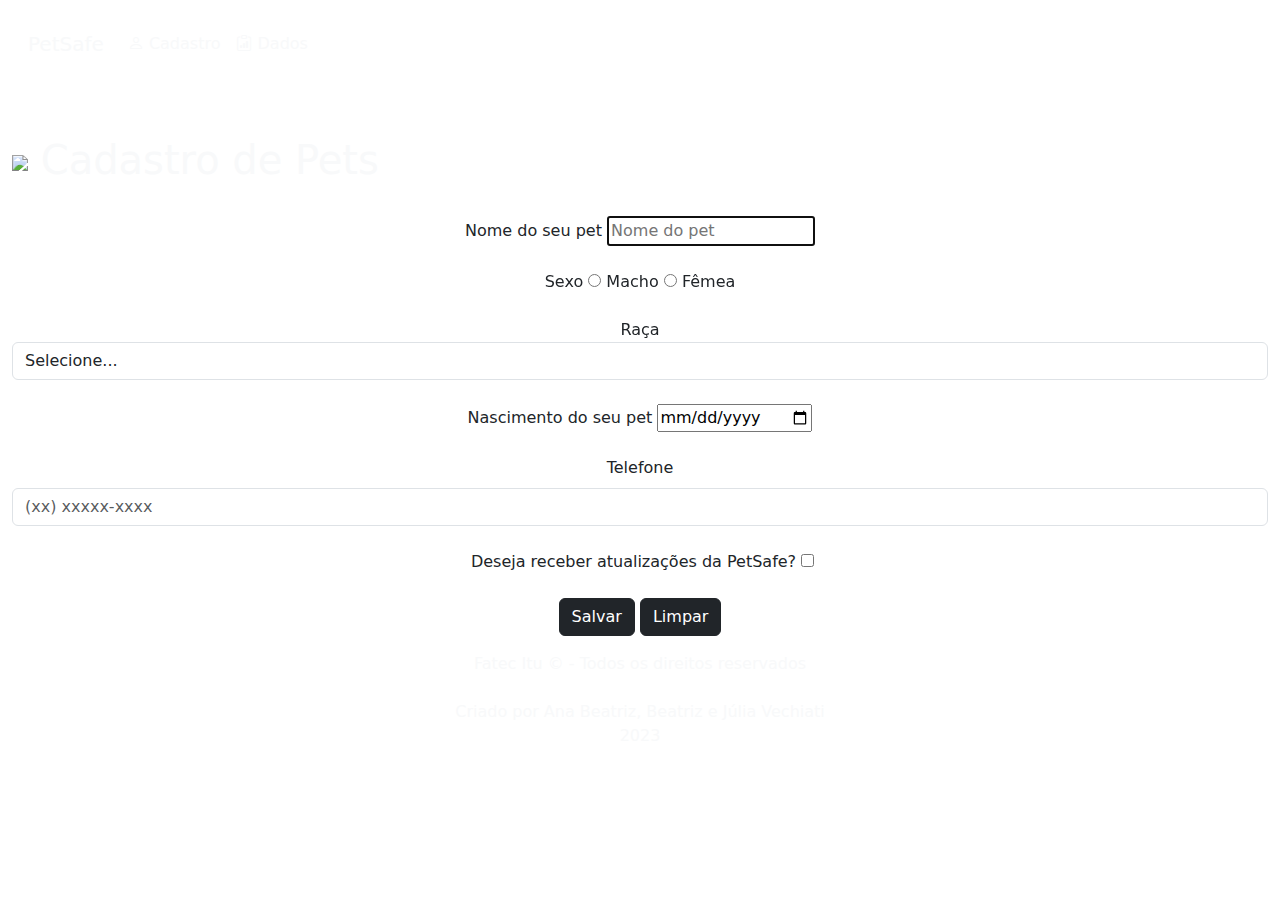
==== index.html @ c052ac7d "Add files via upload" ====
<!DOCTYPE html>
<html lang="pt-BR">
    <head>
        <meta charset="UTF-8" />
        <meta name="viewport" content="width=device-width, initial-scale=1.0" />
        <title>Cadastro - PetSafe</title>
    
        <link
        href="https://cdn.jsdelivr.net/npm/bootstrap@5.3.0/dist/css/bootstrap.min.css"
        rel="stylesheet"
    />
    <script src="https://cdn.jsdelivr.net/npm/bootstrap@5.3.0/dist/js/bootstrap.bundle.min.js"></script>
    <!-- Ícones Bootstrap. Para consultar os ícones: https://icons.getbootstrap.com -->
    <link
        href="https://cdn.jsdelivr.net/npm/bootstrap-icons@1.10.2/font/bootstrap-icons.css"
        rel="stylesheet">

        <!-- favicon -->
        <link rel="icon" href="images/logo.png" type="image/png" />
    
        <link rel="stylesheet" href="css/estilo.css">
    </head>

    <body>
        <!--cabeçalho da página-->
        <nav class="navbar navbar-expand-lg navbar-light">
            <div class="container-fluid m-3">
                <!-- Nome da empresa -->
                <a class="navbar-brand text-light">PetSafe</a>
                <!-- itens do menu -->
                <div class="collapse navbar-collapse" id="navbar">
                    <ul class="navbar-nav ml-auto">
                        <li class="nav-item">
                            <a class="nav-link text-light" href="index.html">
                                <i class="bi bi-person"></i> Cadastro
                            </a>
                        </li>
                        <li class="nav-item">
                            <a class="nav-link text-light" href="listagem.html">
                                <i class="bi bi-clipboard-data"></i> Dados
                            </a>
                        </li>
                    </ul>
                </div>
            </div>
        </nav>

        <div class="container-fluid mt-5">
            <div class="row">
                <div>
                    <!-- Coluna do form -->
                    <div>
                        <h1 class="text-light">
                            <img
                                src="images/logo.png"
                                class="img-fluid"
                                width="100"
                            />
                            Cadastro de Pets
                        </h1>
                    </div>
                    <br> <!-- quebra de linha -->
        
                    <form> <!--início do formulário-->
                        
                        <div class="text-center"> 
                            <label for="nome">Nome do seu pet</label>
                                <input type="text" id="nome" name="nome"
                                placeholder="Nome do pet" autofocus title="Informe o nome do seu pet"/>
                        </div>
<br>                        
                         <div class="text-center">  <!-- campo para selecionar o sexo -->
                            <label for="sexo">Sexo</label>
                            <input type="radio" id="macho" name="sexo" value="Macho" class="sexo1" title="Selecione"> Macho
                            <input type="radio" id="femea" name="sexo" value="Fêmea" class="sexo"title="Selecione"> Fêmea
                         </div>   
<br>
                        <div class="text-center"> <!-- campo para selecionar a raça -->
                            <label for="raca">Raça</label>
                            <select title="Selecione a raça do seu pet" class="form-control" id="raca">
                                <option value="" disabled selected>Selecione...</option>
                                <option value="Shih Tzu">Shih Tzu</option>
                                <option value="Pug">Pug</option>
                                <option value="Golden Retriever">Golden Retriever</option>
                                <option value="Rottweiler">Rottweiler</option>
                                <option value="Yorkshire Terrier">Yorkshire Terrier</option>
                                <option value="Outro">Outro</option>
                        </select>
                        </div>
<br>
                        <div class="text-center"> <!-- campo para selecionar a data de nascimento -->
                            <label for="nascimento">Nascimento do seu pet</label>
                                <input type="date" id="nascimento" name="nascimento" title="Selecione a data de nascimento">
                        </div>
<br>
                        <div class="text-center"> <!-- campo para colocar telefone para contato -->
                            <label for="telefone" class="form-label">Telefone</label>
                            <input
                                type="text"
                                class="form-control"
                                id="telefone"
                                placeholder="(xx) xxxxx-xxxx"
                                maxlength="11"
                                title="Informe o número de telefone com DDD"
                            />
                        </div>
<br>
                        <div class="text-center"> <!-- campo para selecionar caso queira atualizações da empresa -->
                             <label for="atualizacoes"> </label>  
                             Deseja receber atualizações da PetSafe?
                             <input type="checkbox" id="sim" name="atualizacoes" class="atualizacoes" value="Sim"> 
                        
                        </div>


                            <br>    
                        <div class="text-center"> <!-- botões salvar e limpar -->
                            <input
                                type="submit"
                                class="btn-dark btn"
                                id="salvar"
                                onclick="salvarCadastro()"
                                value="Salvar"
                            />
                            <input
                                type="reset"
                                class="btn-dark btn"
                                id="limpar"
                                value="Limpar"
                            />
                        </div>
                    </form>
                </div>

        <!-- Rodapé -->
        <br>
        <footer class="footer mt-auto p-3">
            <div class="container text-center">
                <span class="text-light">Fatec Itu &copy; <span id="ano"></span> - Todos os direitos
                    reservados
                    <br> <!--quebra de linha-->
                    <br> Criado por Ana Beatriz, Beatriz e Júlia Vechiati
                    <br> 2023
                </span>
            </div>
        </footer>

        <script src="js/dados.js"></script>

    </body>

    
</html>
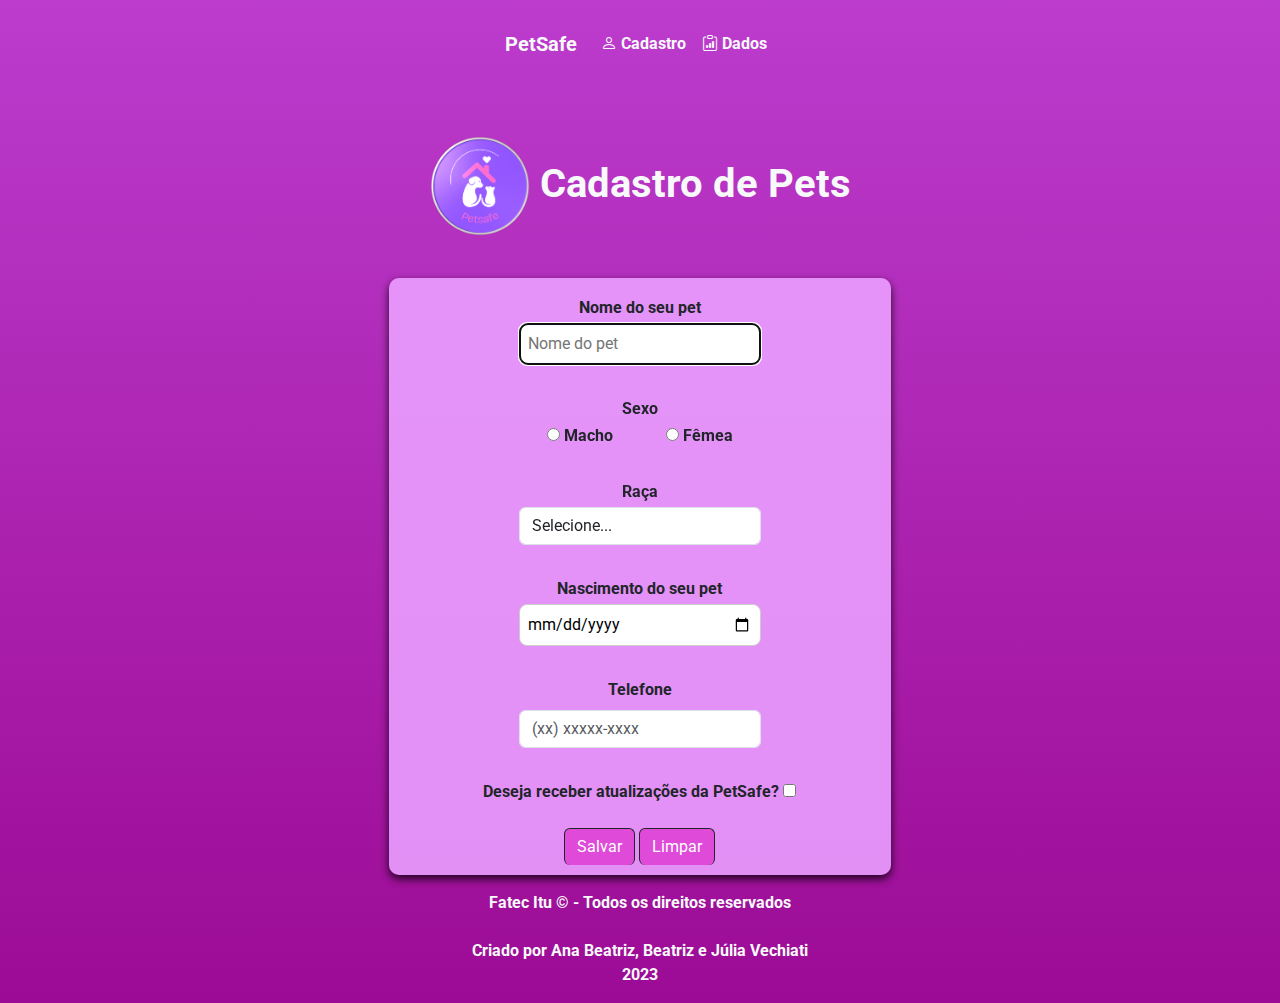
==== commit 7191d222: "Update index.html" ====
--- a/index.html
+++ b/index.html
@@ -16,9 +16,9 @@
         rel="stylesheet">
 
         <!-- favicon -->
-        <link rel="icon" href="images/logo.png" type="image/png" />
+        <link rel="icon" href="logo.png" type="image/png" />
     
-        <link rel="stylesheet" href="css/estilo.css">
+        <link rel="stylesheet" href="estilo.css">
     </head>
 
     <body>
@@ -52,7 +52,7 @@
                     <div>
                         <h1 class="text-light">
                             <img
-                                src="images/logo.png"
+                                src="logo.png"
                                 class="img-fluid"
                                 width="100"
                             />
@@ -145,7 +145,7 @@
             </div>
         </footer>
 
-        <script src="js/dados.js"></script>
+        <script src="dados.js"></script>
 
     </body>
 
--- a/estilo.css
+++ b/estilo.css
@@ -0,0 +1,119 @@
+/* Estilo do projeto */
+@import url("https://fonts.googleapis.com/css2?family=Dancing+Script&family=Roboto:wght@100;300;400&display=swap");
+
+body {
+    font-family: "Roboto", sans-serif;
+    font-weight: 700;
+    background: linear-gradient(to bottom, #bc3ccd, #9c0b95);
+    margin: 50;
+    padding: 10;
+    min-height: 1vh;
+    display: flex; 
+    flex-direction: column;
+    justify-content: center;
+    align-items: center;
+}
+
+h1 {
+    color: #ffffffe5;
+    font-weight: 700;
+    text-align: center;
+}
+
+label {
+    display: block;
+    margin-bottom: 3px;
+    margin-top: 8px;
+}
+
+fieldset {
+    width: 60%;
+    background-color: rgba(255, 255, 255, 0.8);
+    margin-bottom: 5;
+    padding: 70px;
+}
+
+legend {
+    font-size: small;
+    padding: 35px;
+}
+
+form {
+    width: 40%;
+    margin-left: auto;
+    margin-right: auto;
+    margin-top: 10px;
+    background-color: rgba(234, 159, 255, 0.9);
+    padding: 10px;
+    border-radius: 10px;
+    box-shadow: 0 4px 8px rgba(0, 0, 0, 0.8); 
+}
+
+input {
+    padding: 8px;
+    border-radius: 8px;
+    border: 1px solid #cccccc;
+}
+
+#salvar {
+    background: #e04ad8;
+    border-bottom: white;
+}
+#salvar:hover {
+    background-color: white;
+    color: #b50a6b;
+    border-bottom: white;
+}
+#limpar {
+    background: #e04ad8;
+    border-bottom: white;
+}
+#limpar:hover {
+    background-color: white;
+    color: #b50a6b;
+    border-bottom: white;
+}
+
+#raca {
+    width: 50%;
+    margin-left: auto;
+    margin-right: auto;
+}
+
+#nome {
+    width: 50%;
+    margin-left: auto;
+    margin-right: auto;
+}
+
+#nascimento {
+    width: 50%;
+    margin-left: auto;
+    margin-right: auto;
+}
+
+.botao {
+    padding: 8px 32px;
+    border-radius: 16px;
+    color: rgba(255, 255, 255, 0.8);
+    box-shadow: 0 12px 16px rgba(0, 0, 0, 0.8);
+    cursor: pointer;
+}
+
+.sexo {
+    margin-left: 10%;
+}
+
+.form-control{
+    width: 50%;
+    margin-left: auto;
+    margin-right: auto;
+}
+
+.table{
+    width: auto;
+    border: 3px solid rgba(234, 159, 255, 0.9);
+    text-align: center;
+
+}
+
